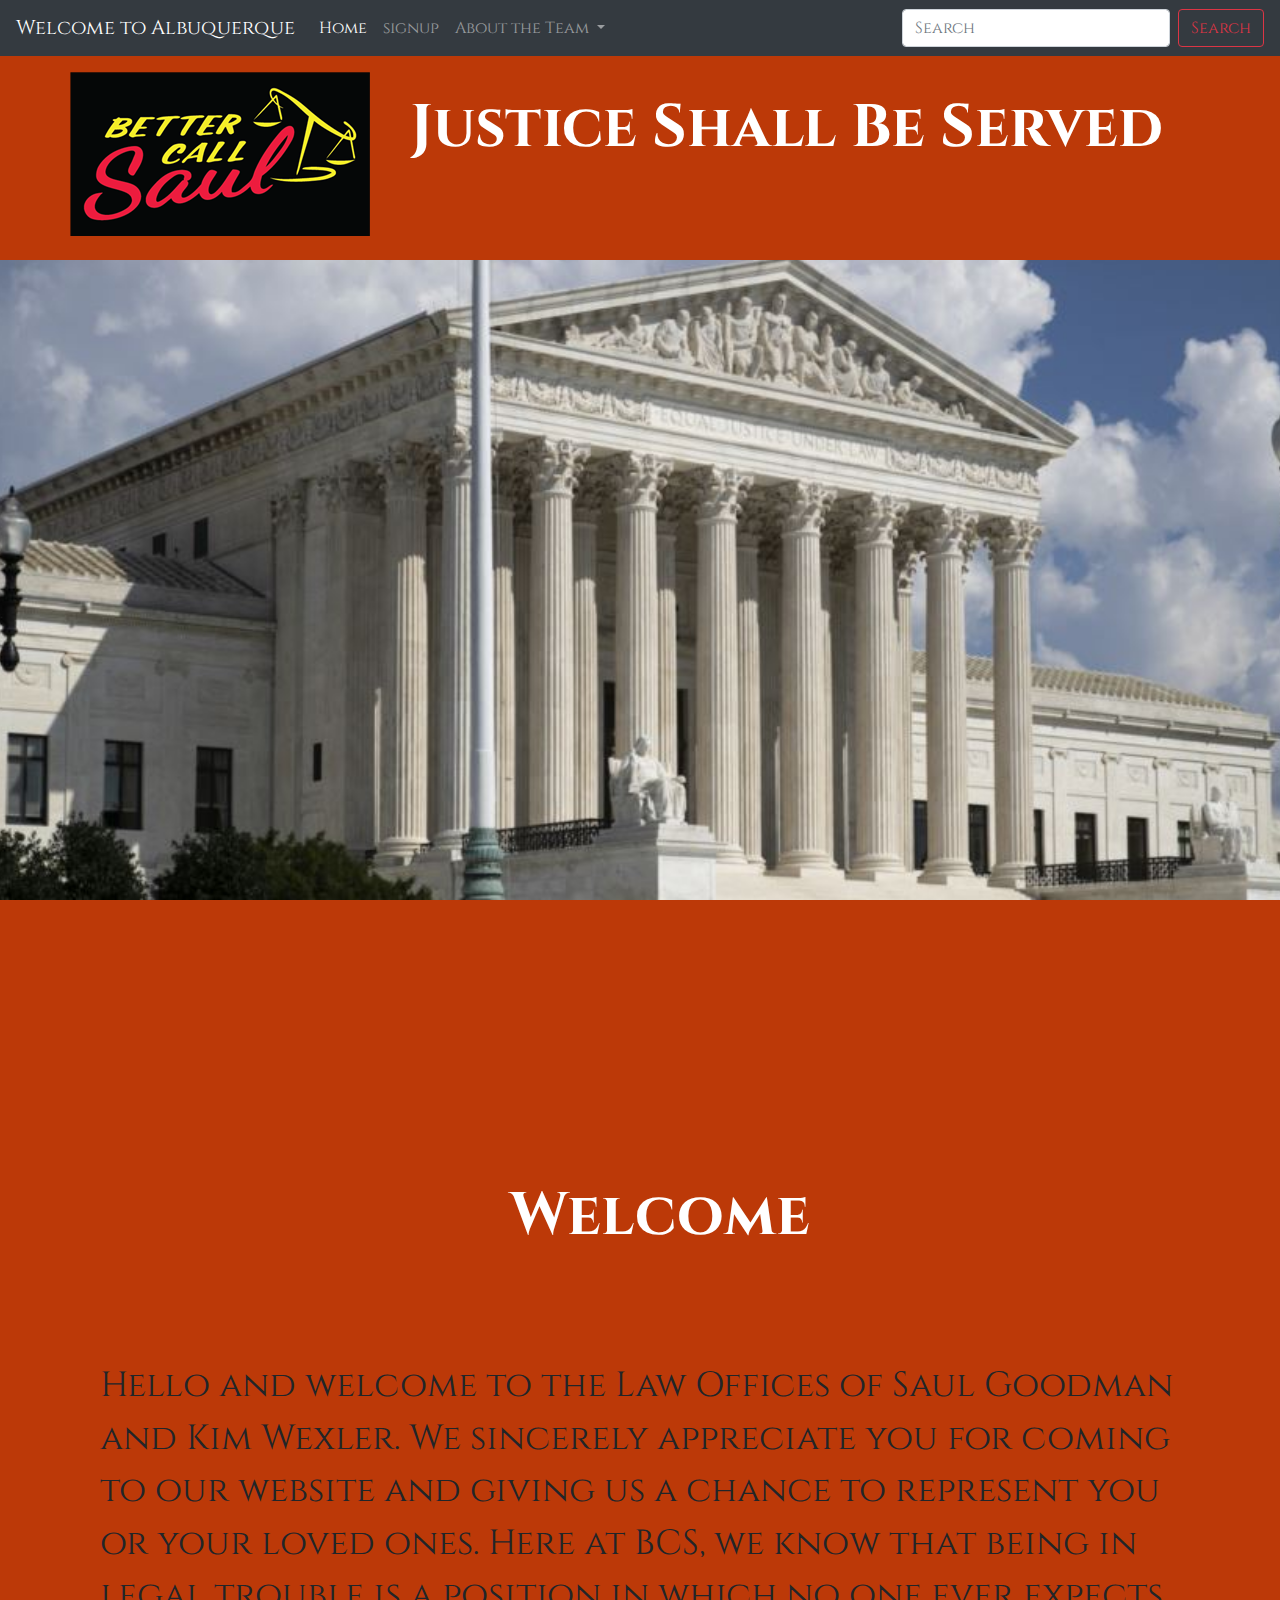
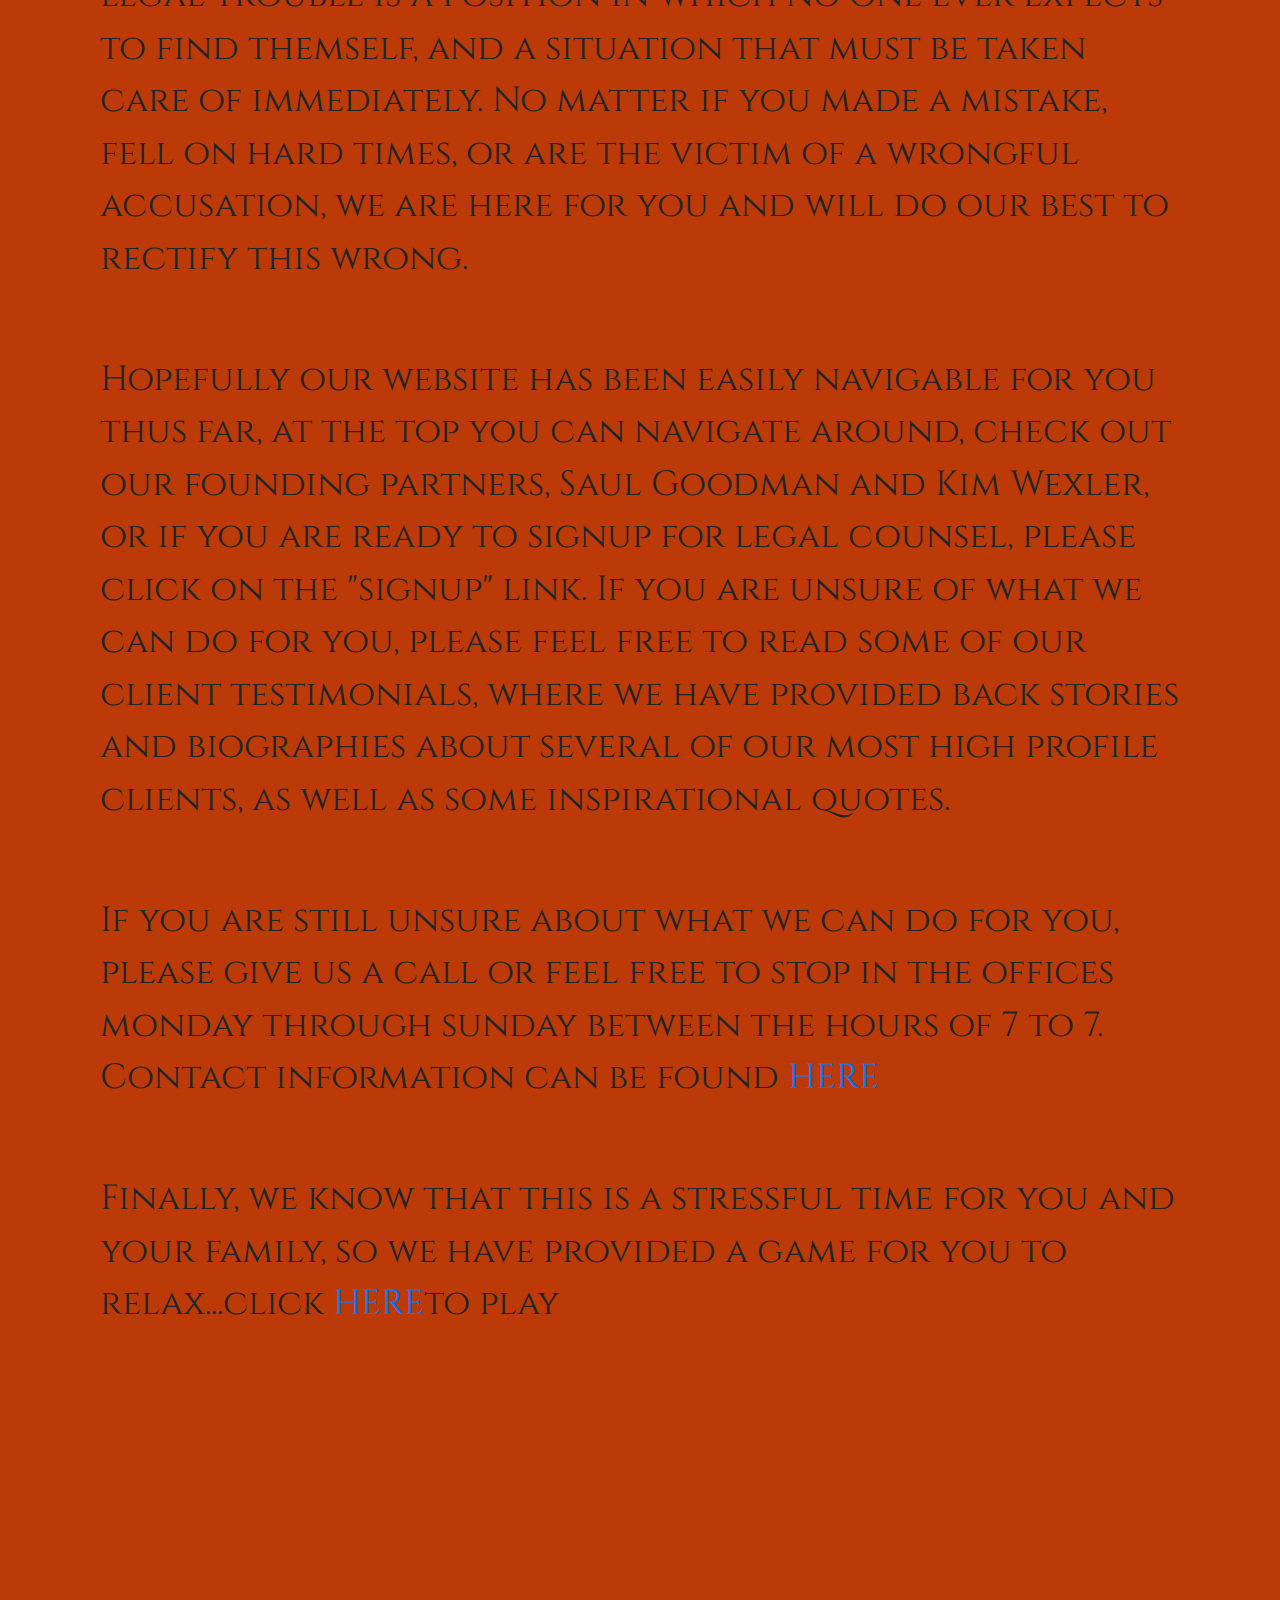
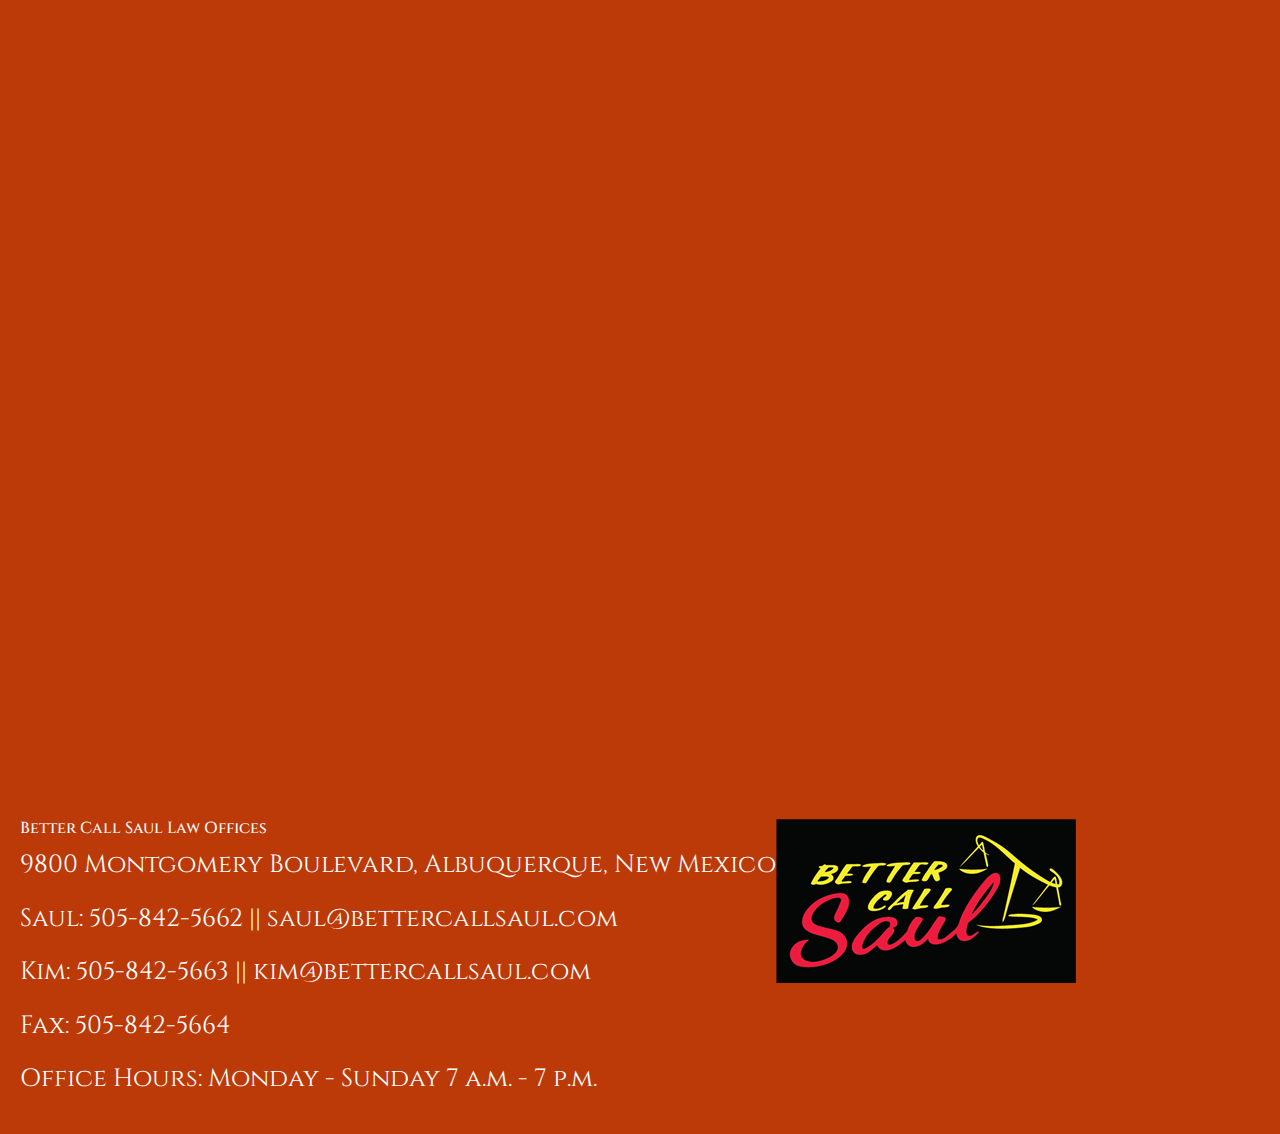
==== index.html @ 2d77fe8d "mvp" ====
<!DOCTYPE html>
<html lang="en" dir="ltr">
  <head>
    <meta charset="utf-8">
    <title></title>
    <link href="https://fonts.googleapis.com/css?family=Cinzel" rel="stylesheet">
    <link rel="stylesheet" href="https://maxcdn.bootstrapcdn.com/bootstrap/4.0.0/css/bootstrap.min.css" integrity="sha384-Gn5384xqQ1aoWXA+058RXPxPg6fy4IWvTNh0E263XmFcJlSAwiGgFAW/dAiS6JXm" crossorigin="anonymous">
    <link rel="stylesheet" href="index.css">
    <script type="text/javascript" src="index.js"></script>
    <script src="https://code.jquery.com/jquery-3.2.1.slim.min.js" integrity="sha384-KJ3o2DKtIkvYIK3UENzmM7KCkRr/rE9/Qpg6aAZGJwFDMVNA/GpGFF93hXpG5KkN" crossorigin="anonymous"></script>
<script src="https://cdnjs.cloudflare.com/ajax/libs/popper.js/1.12.9/umd/popper.min.js" integrity="sha384-ApNbgh9B+Y1QKtv3Rn7W3mgPxhU9K/ScQsAP7hUibX39j7fakFPskvXusvfa0b4Q" crossorigin="anonymous"></script>
<script src="https://maxcdn.bootstrapcdn.com/bootstrap/4.0.0/js/bootstrap.min.js" integrity="sha384-JZR6Spejh4U02d8jOt6vLEHfe/JQGiRRSQQxSfFWpi1MquVdAyjUar5+76PVCmYl" crossorigin="anonymous"></script>


  </head>
  <body>
    <nav class="navbar fixed-top navbar-expand-lg navbar-dark bg-dark">
      <a class="navbar-brand" href="#">Welcome to Albuquerque</a>
      <button class="navbar-toggler" type="button" data-toggle="collapse" data-target="#navbarSupportedContent" aria-controls="navbarSupportedContent" aria-expanded="false" aria-label="Toggle navigation">
        <span class="navbar-toggler-icon"></span>
      </button>

      <div class="collapse navbar-collapse" id="navbarSupportedContent">
        <ul class="navbar-nav mr-auto">
          <li class="nav-item active">
            <a class="nav-link" href="index.html">Home <span class="sr-only">(current)</span></a>
          </li>
          <li class="nav-item">
            <a class="nav-link" href="forms.html">signup</a>
          </li>
          <li class="nav-item dropdown">
            <a class="nav-link dropdown-toggle" href="#" id="navbarDropdown" role="button" data-toggle="dropdown" aria-haspopup="true" aria-expanded="false">
              About the Team
            </a>
            <div class="dropdown-menu" aria-labelledby="navbarDropdown">
              <a class="dropdown-item" href="saul.html">Saul Goodman</a>
              <a class="dropdown-item" href="kim.html">Kim Wexler</a>
              <div class="dropdown-divider"></div>
              <a class="dropdown-item" href="clients.html">Client Testimonials</a>
            </div>
          </li>

        </ul>
        <form class="form-inline my-2 my-lg-0">
          <input class="form-control mr-sm-2" type="search" placeholder="Search" aria-label="Search">
          <button class="btn btn-outline-danger my-2 my-sm-0" type="submit">Search</button>
        </form>
      </div>
    </nav>

<br><br><br>
<div class="container">
    <div class="row">
      <div class="col4">
      <img src="bcs.png">
      </div>
      <div class="col8">
        <h1>Justice Shall Be Served</h1>
      </div>

    </div>
  </div>
<br>

    <div class="parallax2"></div>

<h1 class="text-center">Welcome</h1>
<div class="describe">
<p> Hello and welcome to the Law Offices of Saul Goodman and Kim Wexler. We sincerely appreciate you for coming to our website and giving us a chance to represent you or your loved ones. Here at BCS, we know that being in legal trouble is a position in which no one ever expects to find themself, and a situation that must be taken care of immediately. No matter if you made a mistake, fell on hard times, or are the victim of a wrongful accusation, we are here for you and will do our best to rectify this wrong.</p>
<br>

<p>Hopefully our website has been easily navigable for you thus far, at the top you can navigate around, check out our founding partners, Saul Goodman and Kim Wexler, or if you are ready to signup for legal counsel, please click on the "signup" link. If you are unsure of what we can do for you, please feel free to read some of our client testimonials, where we have provided back stories and biographies about several of our most high profile clients, as well as some inspirational quotes.
</p>
<br>
<p> If you are still unsure about what we can do for you, please give us a call or feel free to stop in the offices monday through sunday between the hours of 7 to 7. Contact information can be found <span><a class="js-scroll-trigger" href="index.html#contact-us"> HERE</a></span></p>
<br>
<p> Finally, we know that this is a stressful time for you and your family, so we have provided a game for you to relax...click <span><a href="game.html">HERE</a></span>to play</p>
<br>
</div>

    <div class="parallax3"></div>



<footer>
<div class="container-fluid ">



  <div class="row">
    <div class="col6">
  <h6 id="contact-us"> Better Call Saul Law Offices
  </h6>
  <p>9800 Montgomery Boulevard, Albuquerque, New Mexico
  </p>
  <p>Saul: 505-842-5662 || saul@bettercallsaul.com
  </p>
  <p>Kim: 505-842-5663 || kim@bettercallsaul.com
  </p>
  <p>Fax: 505-842-5664
  </p>
  <p>Office Hours: Monday - Sunday 7 a.m. - 7 p.m.
  </p>
  </div>

  <div class="col6">
    <img src="bcs.png">
  </div>
</div>

</div>
</footer>
  </body>
</html>
---- index.css ----
.parallax {
  /* The image used */

background-image: url("courtroom.jpg");
/* Full height */
height: 100%;

/* Create the parallax scrolling effect */
background-attachment: fixed;
background-position: center;
background-repeat: no-repeat;
background-size: cover;
}
.parallax2 {
  /* The image used */

background-image: url("justice.jpg");
/* Full height */
height: 100%;

/* Create the parallax scrolling effect */
background-attachment: fixed;
background-position: center;
background-repeat: no-repeat;
background-size: cover;
}
.parallax3 {
  /* The image used */

background-image: url("lobby.jpg");
/* Full height */
height: 100%;

/* Create the parallax scrolling effect */
background-attachment: fixed;
background-position: center;
background-repeat: no-repeat;
background-size: cover;
}

.describe{
  font-size: 35px;
  padding:100px
}

main{
  padding:20px
}

html{
  height:100%;
}

body{
  height: 100%;
  background-color: #BC3908;
  font-family: 'Cinzel', serif;
}

h1{
  font-size: 60px;
  padding-top: 20px;
  padding-left: 40px;
  color:white;
  font-weight: bold;
}

footer{
  padding: 20px;
  color: white;
  font-size: 25px;
  background-color: #BC3908
}
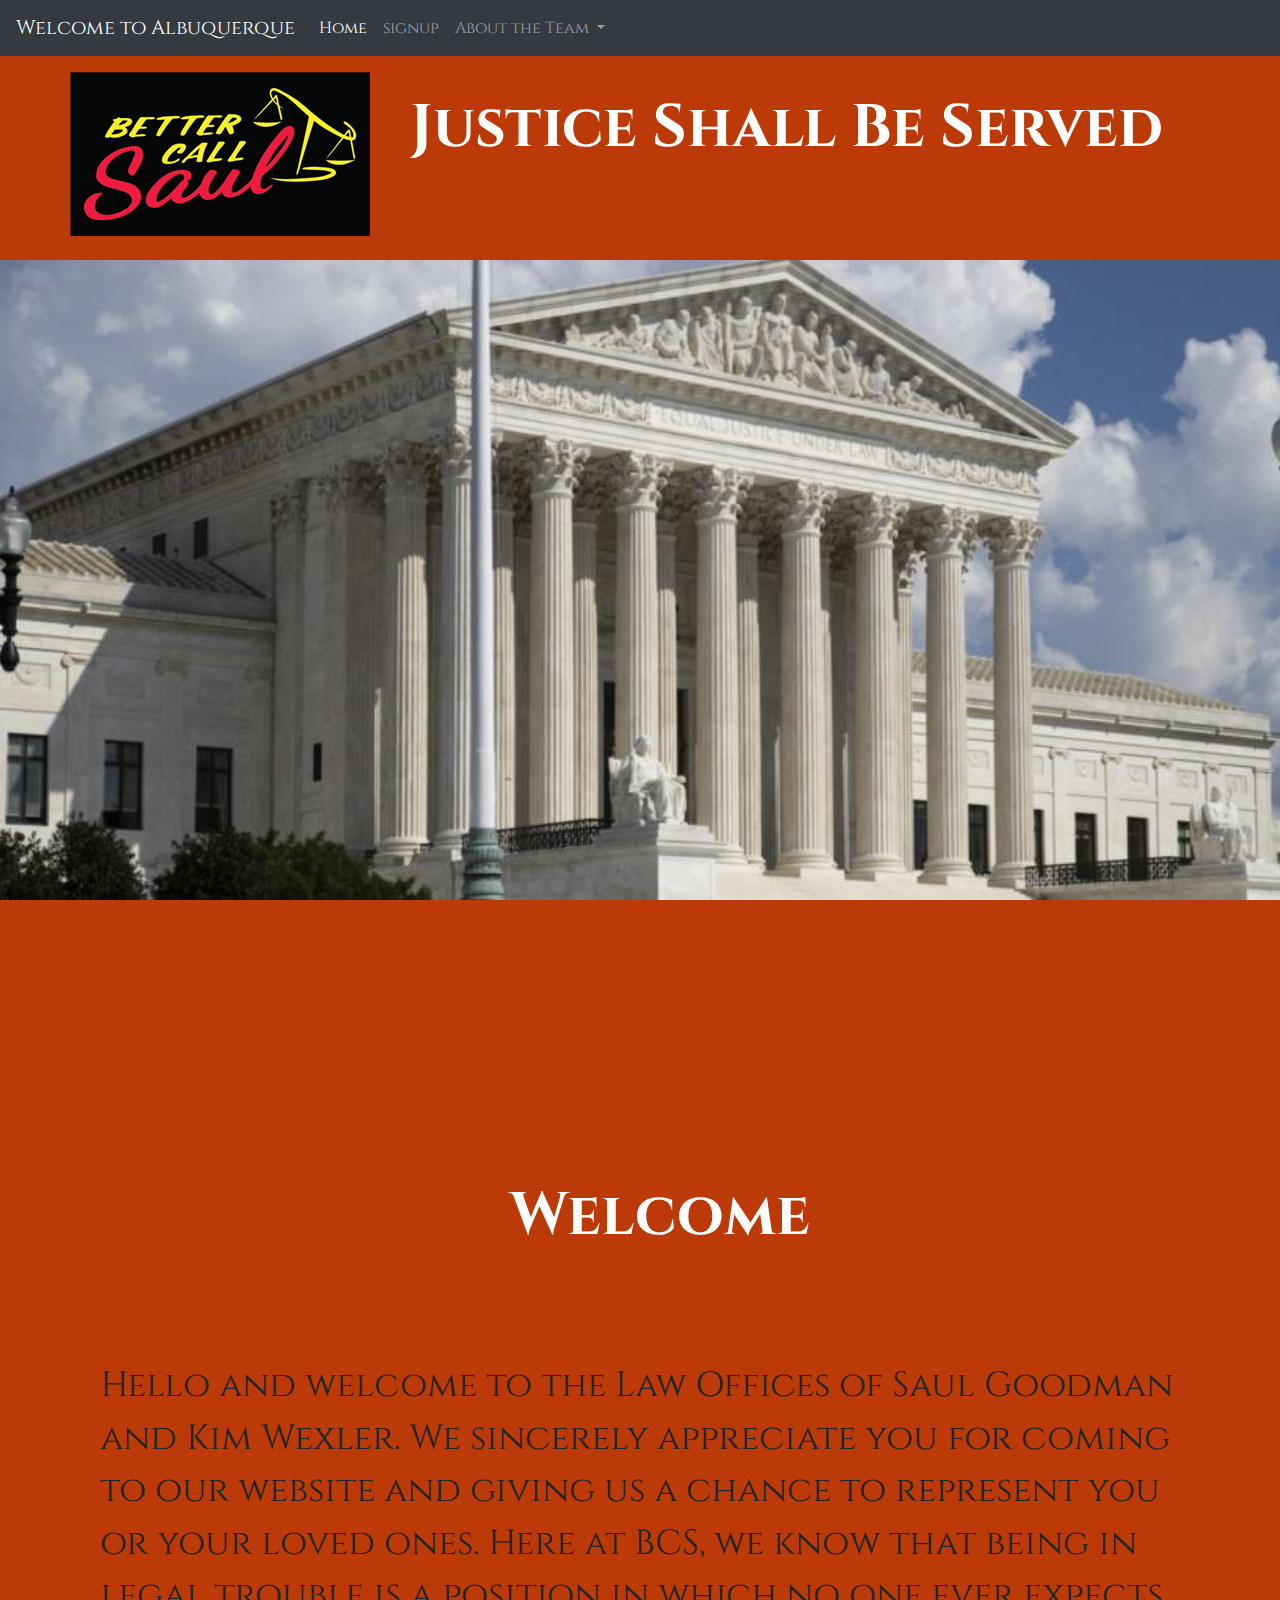
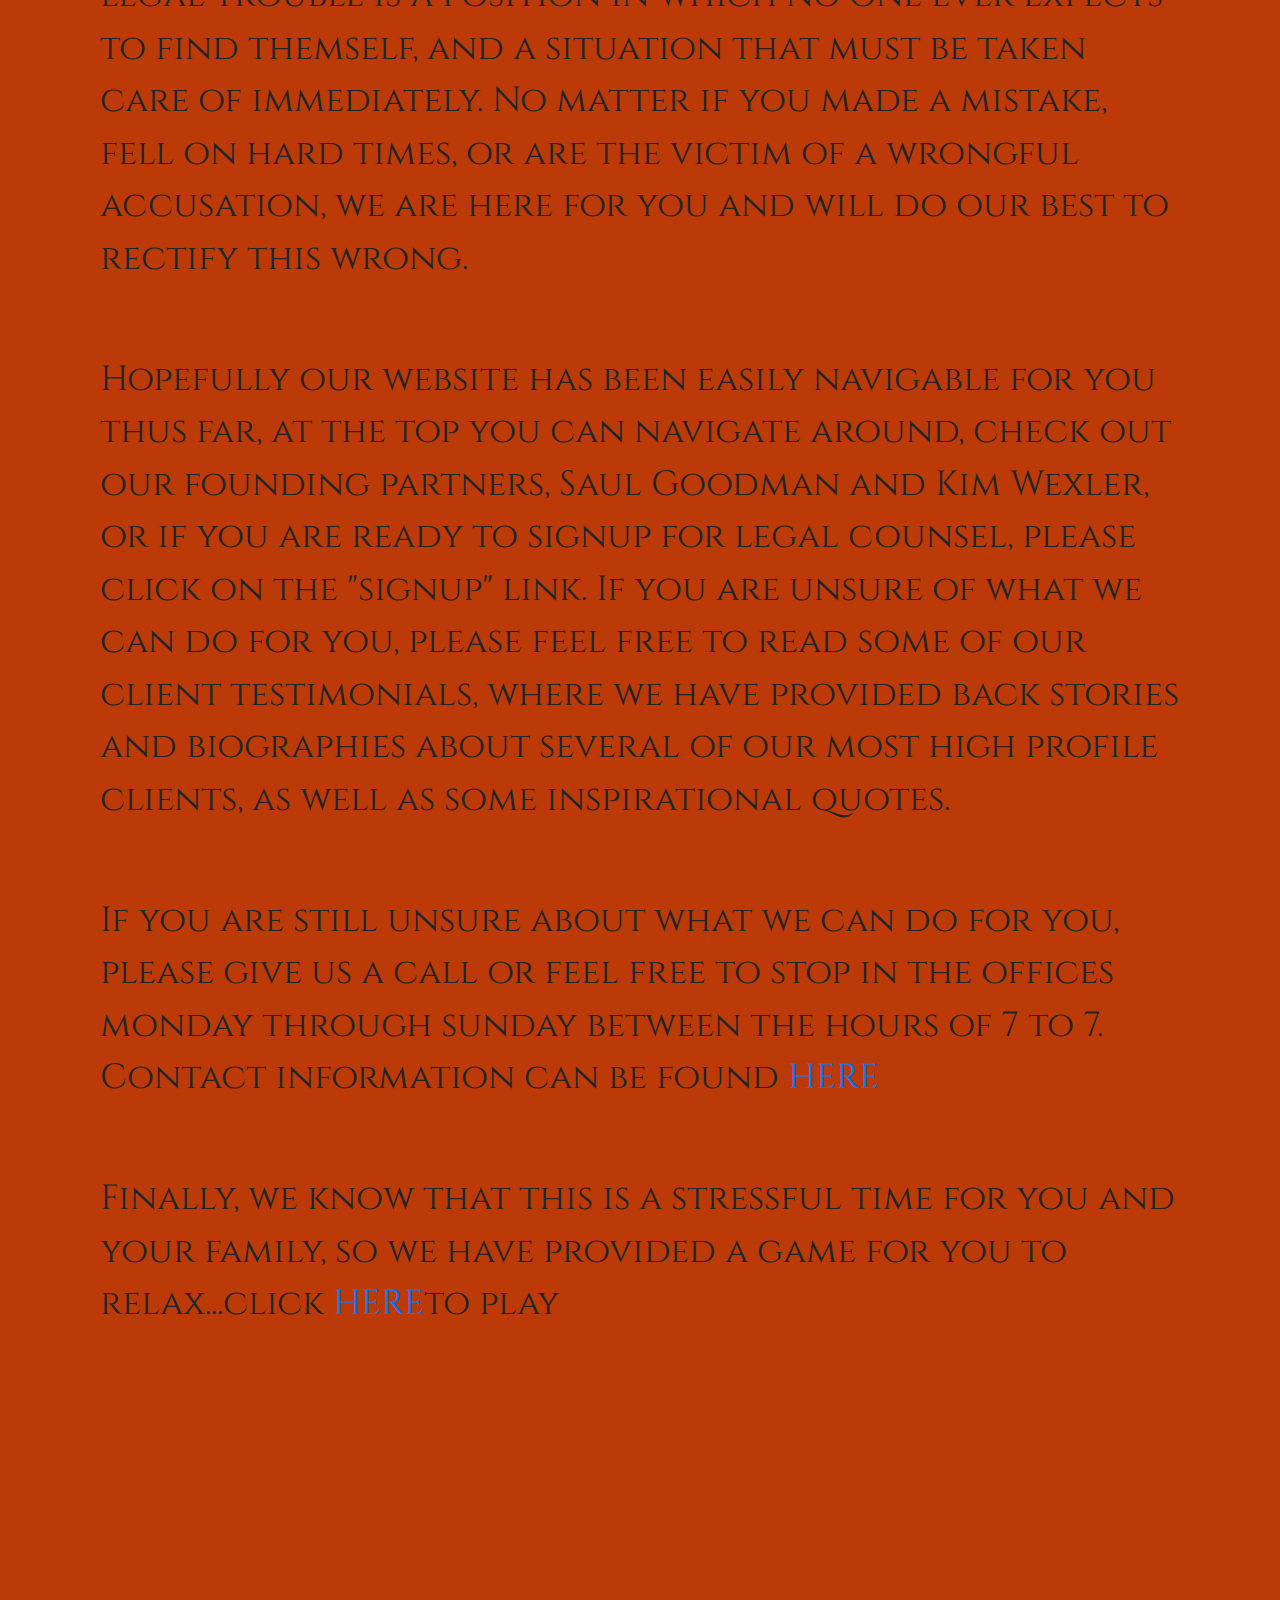
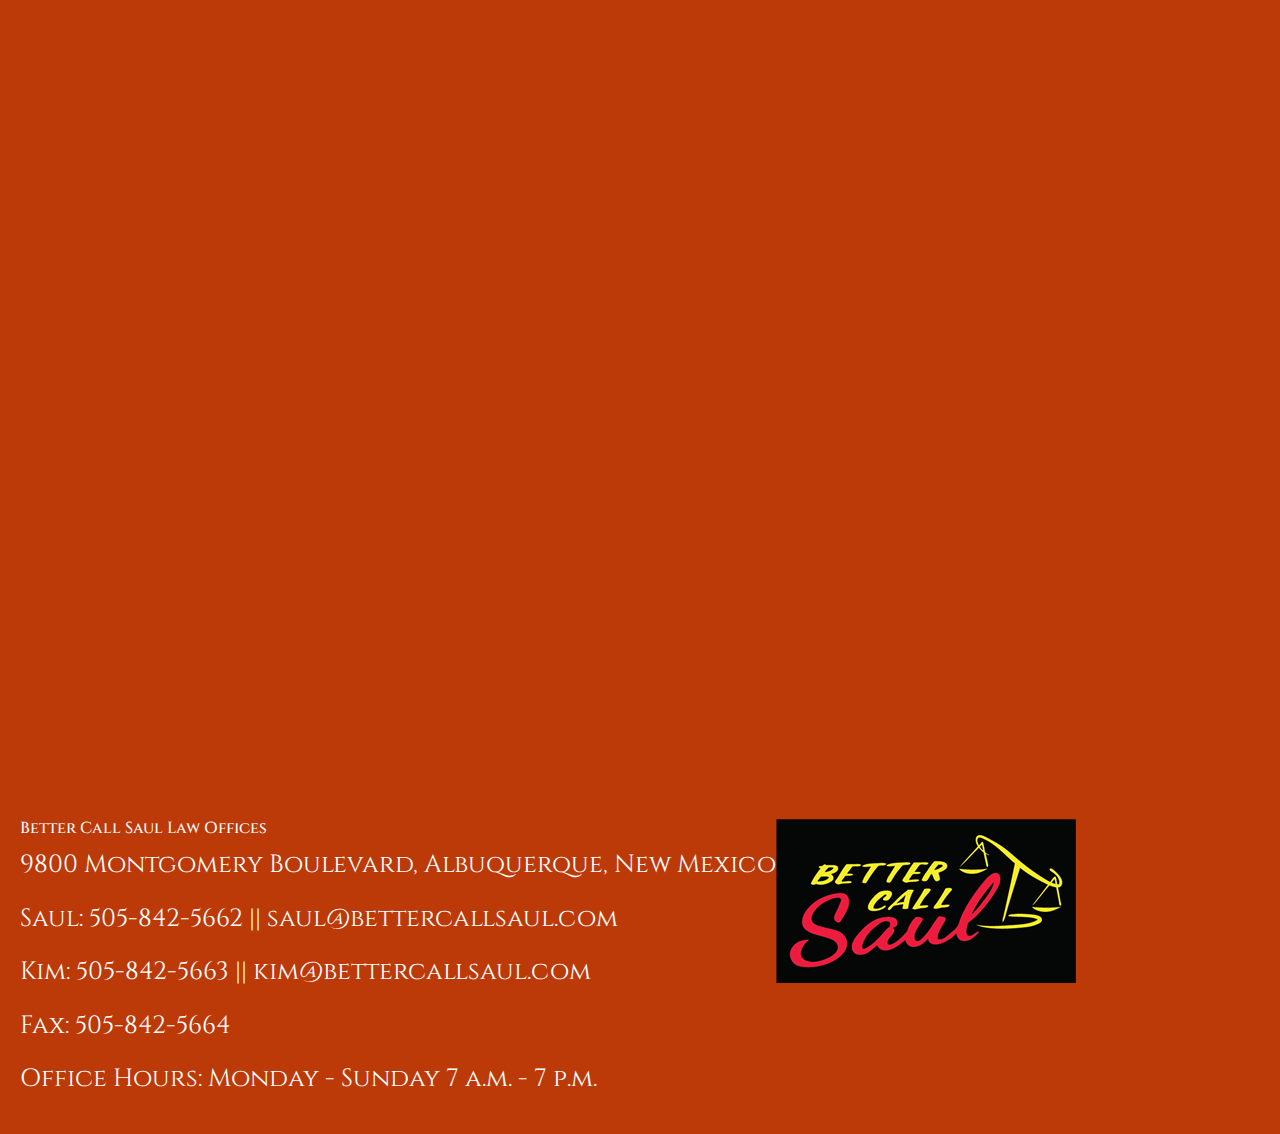
==== commit ba1f808f: "removed unnecessary features" ====
--- a/index.html
+++ b/index.html
@@ -41,10 +41,7 @@
           </li>
 
         </ul>
-        <form class="form-inline my-2 my-lg-0">
-          <input class="form-control mr-sm-2" type="search" placeholder="Search" aria-label="Search">
-          <button class="btn btn-outline-danger my-2 my-sm-0" type="submit">Search</button>
-        </form>
+
       </div>
     </nav>
 
